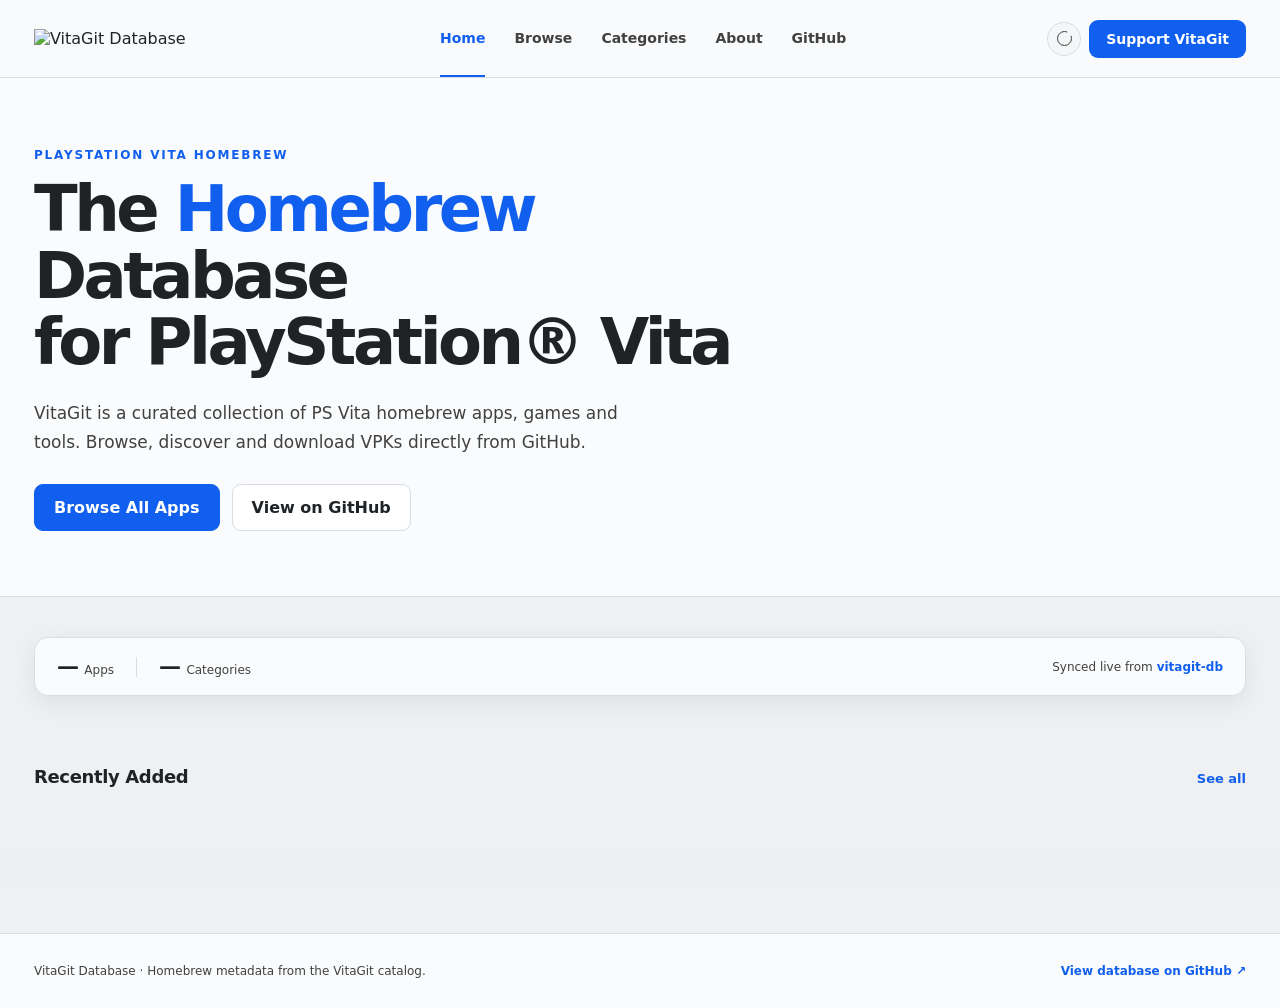
==== index.html @ 60cb148f "Add files via upload" ====
<!doctype html>
<html lang="en">
<head>
<meta charset="utf-8">
<meta name="viewport" content="width=device-width,initial-scale=1">
<meta name="description" content="VitaGit — PlayStation Vita homebrew database">
<title>VitaGit — Homebrew Database</title>
<link rel="icon" type="image/png" sizes="32x32" href="assets/img/favicon-32.png">
<link rel="icon" type="image/png" sizes="16x16" href="assets/img/favicon-16.png">
<link rel="icon" type="image/png" sizes="192x192" href="assets/img/favicon-192.png">
<link rel="apple-touch-icon" sizes="180x180" href="assets/img/apple-touch-icon.png">
<link rel="shortcut icon" href="assets/img/favicon.ico">
<link rel="stylesheet" href="assets/css/styles.css">
</head>

<body>
<header>
  <div class="wrap nav">
    <a href="#home" data-view="home" aria-label="VitaGit home">
      <img class="logo" id="siteLogo" src="https://raw.githubusercontent.com/KiddRwxSsj/vitagit-db/main/vitagitDBlogolletersnobglandscape2.png" alt="VitaGit Database">
    </a>

    <nav class="links" id="navLinksList">
      <a href="#home" data-view="home">Home</a>
      <a href="#browse" data-view="browse">Browse</a>
      <a href="#categories" data-view="categories">Categories</a>
      <a href="about.html">About</a>
      <a href="https://github.com/KiddRwxSsj/vitagit-db" target="_blank" rel="noopener">GitHub</a>
    </nav>

    <div class="header-actions">
      <button class="theme-toggle" id="themeToggle" type="button" aria-label="Switch to dark mode" title="Toggle dark mode"></button>
      <a class="support" href="https://github.com/KiddRwxSsj/vitagit-db" target="_blank" rel="noopener">Support VitaGit</a>
      <button class="nav-toggle" id="navToggle" type="button" aria-label="Open menu" aria-expanded="false"><span></span></button>
    </div>
  </div>
</header>

<div class="bottom-fade" id="bottomFade" aria-hidden="true"></div>

<main>
  <section id="homeView" class="home-view">
    <section class="hero">
      <div class="wrap">
        <div class="kicker">PLAYSTATION VITA HOMEBREW</div>
        <h1>The <span>Homebrew</span> Database<br>for PlayStation® Vita</h1>
        <p>VitaGit is a curated collection of PS Vita homebrew apps, games and tools. Browse, discover and download VPKs directly from GitHub.</p>
        <div class="buttons">
          <a class="btn primary" href="#browse" data-view="browse">Browse All Apps</a>
          <a class="btn secondary" href="https://github.com/KiddRwxSsj/vitagit-db" target="_blank" rel="noopener">View on GitHub</a>
        </div>
      </div>
    </section>

    <div class="wrap home-content">
      <div class="stats-strip">
        <div class="stat"><b id="homeCount">—</b><span>Apps</span></div>
        <div class="stat-divider" aria-hidden="true"></div>
        <div class="stat"><b id="homeCatCount">—</b><span>Categories</span></div>
        <div class="stat-note">Synced live from <a href="https://github.com/KiddRwxSsj/vitagit-db" target="_blank" rel="noopener">vitagit-db</a></div>
      </div>

      <div class="chip-row" id="homeCategories" aria-label="Browse by category"></div>

      <div class="shelf">
        <div class="shelf-head">
          <h3>Recently Added</h3>
          <button class="text-link" data-view="browse">See all</button>
        </div>
        <div class="shelf-track" id="shelfRecent"></div>
      </div>

      <div id="categoryShelves"></div>
    </div>
  </section>

  <section id="categoriesView" class="categories-view">
    <div class="wrap">
      <div class="section-head">
        <div>
          <div class="eyebrow">CATEGORIES</div>
          <h2>Explore Vita homebrew</h2>
          <p>Choose a category to browse the catalog.</p>
        </div>
      </div>
      <div id="allCategories" class="all-category-grid"></div>
    </div>
  </section>

  <section class="catalog wrap" id="catalog">
    <div class="catalog-head">
      <div class="catalog-title">
        <small>THE LIBRARY</small>
        <h2>Browse Homebrew</h2>
        <div class="catalog-count" id="count">Loading database…</div>
      </div>

      <div class="controls">
        <label class="search">
          <span class="search-icon">Search</span>
          <input id="search" type="search" placeholder="Search apps, games, tools…" autocomplete="off">
        </label>
        <select class="sort" id="sort" aria-label="Sort results">
          <option value="name">Name (A–Z)</option>
          <option value="newest">Newest</option>
          <option value="oldest">Oldest</option>
        </select>
      </div>
    </div>

    <div class="filters" id="filters">
      <button class="filter active" data-type="all">All</button>
      <button class="filter" data-type="game">Games</button>
      <button class="filter" data-type="port">Ports</button>
      <button class="filter" data-type="emulator">Emulators</button>
      <button class="filter" data-type="utility">Utilities</button>
    </div>

    <div class="grid" id="grid"></div>
  </section>
</main>

<div class="modal-backdrop" id="modalBackdrop" aria-hidden="true">
  <section class="modal" role="dialog" aria-modal="true" aria-labelledby="modalTitle">
    <button class="modal-close" id="modalClose" aria-label="Close">×</button>
    <div class="modal-content">
      <div class="modal-head">
        <div class="modal-icon" id="modalIcon"></div>
        <div class="modal-title">
          <h2 id="modalTitle"></h2>
          <div class="modal-author" id="modalAuthor"></div>
          <div class="modal-version" id="modalVersion"></div>
        </div>
      </div>
      <div class="modal-description" id="modalDescription"></div>
      <div class="modal-meta" id="modalMeta"></div>
      <div class="modal-actions">
        <a class="action github" id="modalGithub" target="_blank" rel="noopener">GitHub</a>
        <a class="action download" id="modalDownload" target="_blank" rel="noopener">Download</a>
      </div>
    </div>
  </section>
</div>

<footer>
  <div class="wrap footer-inner">
    <span>VitaGit Database · Homebrew metadata from the VitaGit catalog.</span>
    <a href="https://github.com/KiddRwxSsj/vitagit-db" target="_blank" rel="noopener">View database on GitHub ↗</a>
  </div>
</footer>

<script src="assets/js/theme.js"></script>
<script src="assets/js/main.js"></script>
</body>
</html>
---- assets/css/styles.css ----
/* ==========================================================================
   VitaGit — shared stylesheet
   Used by index.html and about.html. Keep selectors generic enough that
   pages without the catalog markup (about.html) simply don't match them.
   ========================================================================== */

:root {
  --blue: #115fee;
  --blue-hover: #0b52d4;
  --ink: #202326;
  --soft: #404140;
  --bg: #eef0f2;
  --bg-elevated: #f5f6f7;
  --card: #fafbfc;
  --card-hover: #ffffff;
  --line: #d9dde1;
  --muted: #777b80;
  --input: #f8f9fa;
  --shadow: 0 7px 24px rgba(20, 28, 38, .07);
  --shadow-hover: 0 18px 42px rgba(17, 95, 238, .13);
  --radius: 14px;
  --transition: cubic-bezier(.22, 1, .36, 1);

  /* Derived from --blue/--line so they stay correct in both themes
     without needing separate dark-mode overrides. */
  --accent-border: color-mix(in srgb, var(--blue) 40%, var(--line));
  --accent-border-soft: color-mix(in srgb, var(--blue) 22%, var(--line));
  --tag-bg: color-mix(in srgb, var(--blue) 10%, var(--card));
  --tag-border: color-mix(in srgb, var(--blue) 28%, var(--card));
  --focus-ring: color-mix(in srgb, var(--blue) 55%, transparent);
}

html[data-theme="dark"] {
  --ink: #f2f4f7;
  --soft: #aeb5be;
  --bg: #0d1014;
  --bg-elevated: #12161b;
  --card: #151a20;
  --card-hover: #191f26;
  --line: #272e36;
  --muted: #858d97;
  --input: #11151a;
  --shadow: 0 8px 25px rgba(0, 0, 0, .24);
  --shadow-hover: 0 20px 45px rgba(0, 0, 0, .42);
}

* { box-sizing: border-box; }
html { scroll-behavior: smooth; height: 100%; }
body {
  margin: 0;
  min-height: 100%;
  display: flex;
  flex-direction: column;
  background: var(--bg);
  color: var(--ink);
  font-family: Inter, ui-sans-serif, system-ui, -apple-system, BlinkMacSystemFont, "Segoe UI", sans-serif;
}
/* Push the footer to the bottom of the viewport even when a view (like
   Categories) doesn't have enough content to fill the page on its own. */
main { flex: 1 0 auto; }
footer { flex-shrink: 0; }
a, button, input, select {
  font: inherit;
}
a, button, input, select, .card, .btn, .filter, .action, .support, .modal, .search, .sort, .meta-box {
  transition: background-color .16s ease, border-color .16s ease, color .16s ease,
              box-shadow .16s ease, transform .22s var(--transition), opacity .16s ease;
}
/* Suspend transitions during a theme swap so nothing "flashes" between colors. */
html.theme-switching *, html.theme-switching *::before, html.theme-switching *::after {
  transition: none !important;
}
a { text-decoration: none; color: inherit; }

.wrap { max-width: 1380px; margin: auto; padding: 0 34px; }

/* ---------- header / nav ---------- */
header {
  height: 78px;
  background: color-mix(in srgb, var(--card) 91%, transparent);
  border-bottom: 1px solid var(--line);
  position: sticky;
  top: 0;
  z-index: 20;
  backdrop-filter: blur(16px);
}
.nav { height: 100%; display: flex; align-items: center; justify-content: space-between; gap: 35px; }
.logo { width: 205px; height: auto; display: block; }

.links {
  height: 100%;
  display: flex;
  align-items: center;
  gap: 29px;
  color: var(--soft);
  font-size: 14px;
  font-weight: 600;
}
.links a { height: 100%; display: flex; align-items: center; border-bottom: 2px solid transparent; }
.links a:hover { color: var(--blue); }
.links a.active { color: var(--blue); border-color: var(--blue); }

.support {
  background: var(--blue);
  color: #fff;
  padding: 11px 17px;
  border-radius: 9px;
  font-weight: 700;
  font-size: 14px;
}
.support:hover { background: var(--blue-hover); }

.header-actions { display: flex; align-items: center; gap: 8px; }

.theme-toggle {
  width: 34px; height: 34px;
  display: grid; place-items: center;
  padding: 0;
  border: 1px solid var(--line);
  border-radius: 50%;
  background: var(--bg-elevated);
  color: var(--soft);
  cursor: pointer;
  position: relative;
}
.theme-toggle:hover { color: var(--blue); border-color: var(--accent-border-soft); transform: translateY(-1px); }
.theme-toggle::before {
  content: "";
  width: 13px; height: 13px;
  border-radius: 50%;
  border: 1.5px solid currentColor;
  display: block;
}
.theme-toggle::after {
  content: "";
  position: absolute;
  width: 6px; height: 6px;
  border-radius: 50%;
  background: var(--bg-elevated);
  top: 7px; right: 7px;
}
html[data-theme="dark"] .theme-toggle::before { box-shadow: 0 0 0 1px currentColor inset; }

.nav-toggle {
  display: none;
  width: 38px; height: 38px;
  border: 1px solid var(--line);
  border-radius: 9px;
  background: var(--bg-elevated);
  color: var(--ink);
  cursor: pointer;
  position: relative;
}
.nav-toggle span,
.nav-toggle span::before,
.nav-toggle span::after {
  content: "";
  position: absolute;
  left: 9px; right: 9px;
  height: 2px;
  background: currentColor;
  border-radius: 2px;
}
.nav-toggle span { top: 50%; transform: translateY(-1px); }
.nav-toggle span::before { top: -7px; }
.nav-toggle span::after { top: 7px; }

/* ---------- hero ---------- */
.hero {
  background: var(--card);
  padding: 70px 0 65px;
  border-bottom: 1px solid var(--line);
}
.kicker { font-size: 12px; letter-spacing: .15em; color: var(--blue); font-weight: 800; }
h1 {
  font-size: clamp(45px, 5vw, 72px);
  line-height: 1.04;
  letter-spacing: -.055em;
  margin: 14px 0 23px;
  max-width: 780px;
}
h1 span { color: var(--blue); }
.hero p { font-size: 17px; line-height: 1.7; color: var(--soft); max-width: 600px; margin: 0 0 28px; }
.buttons { display: flex; gap: 12px; }

.btn {
  display: inline-flex;
  align-items: center;
  padding: 13px 19px;
  border-radius: 9px;
  border: 1px solid var(--line);
  font-weight: 700;
}
.btn.primary { background: var(--blue); color: #fff; border-color: var(--blue); }
.btn.primary:hover { background: var(--blue-hover); }
.btn.secondary { background: var(--card-hover); color: var(--ink); }
.btn:hover { transform: translateY(-1px); }

/* ---------- catalog head / controls ---------- */
.catalog { padding: 45px 0 110px; }
.catalog-head { display: flex; justify-content: space-between; align-items: flex-end; gap: 25px; margin-bottom: 25px; }
.catalog-title small { color: var(--blue); font-weight: 800; letter-spacing: .14em; font-size: 11px; }
.catalog-title h2 { margin: 5px 0 0; font-size: 34px; letter-spacing: -.04em; }
.catalog-count { color: var(--soft); font-size: 13px; margin-top: 5px; }

.controls { display: flex; gap: 10px; align-items: center; }
.search {
  height: 45px; width: 300px;
  background: var(--input);
  border: 1px solid var(--line);
  border-radius: 9px;
  display: flex; align-items: center;
  padding: 0 13px;
}
.search-icon { font-size: 11px; color: var(--muted); font-weight: 700; text-transform: uppercase; letter-spacing: .06em; }
.search input { width: 100%; border: 0; outline: 0; background: transparent; color: var(--ink); padding-left: 9px; }
.search input::placeholder { color: var(--muted); }
.sort {
  height: 45px;
  background: var(--input);
  color: var(--soft);
  border: 1px solid var(--line);
  border-radius: 9px;
  padding: 0 12px;
  outline: 0;
}

.filters { display: flex; gap: 8px; margin-bottom: 22px; overflow: auto; scrollbar-width: none; }
.filters::-webkit-scrollbar { display: none; }
.filter {
  white-space: nowrap;
  background: var(--input);
  color: var(--soft);
  border: 1px solid var(--line);
  padding: 8px 14px;
  border-radius: 8px;
  cursor: pointer;
  font-size: 13px;
  font-weight: 600;
}
.filter:hover { border-color: var(--accent-border-soft); color: var(--blue); }
.filter.active { background: var(--blue); color: #fff; border-color: var(--blue); }

/* ---------- cards ---------- */
.grid { display: grid; grid-template-columns: repeat(4, 1fr); gap: 14px; }
.card {
  background: var(--card);
  border: 1px solid var(--line);
  border-radius: var(--radius);
  box-shadow: var(--shadow);
  padding: 15px;
  transition: transform .38s var(--transition), box-shadow .38s var(--transition),
              border-color .28s var(--transition), background .35s var(--transition);
  min-width: 0;
  animation: cardIn .55s var(--transition) both;
  animation-delay: calc(var(--i, 0) * 18ms);
}
.card:hover { transform: translateY(-7px) scale(1.008); border-color: var(--accent-border-soft); box-shadow: var(--shadow-hover); background: var(--card-hover); }
.card:active { transform: translateY(-3px) scale(.998); }
@keyframes cardIn { from { opacity: 0; transform: translateY(12px); } to { opacity: 1; transform: translateY(0); } }

.card-top { display: flex; align-items: center; gap: 13px; min-width: 0; }
.icon {
  width: 66px; height: 66px;
  flex: none;
  border-radius: 13px;
  overflow: hidden;
  background: var(--bg-elevated);
  display: grid; place-items: center;
  color: var(--blue);
  font-weight: 900;
  font-size: 25px;
}
.icon img { width: 100%; height: 100%; object-fit: cover; }
.card-heading { min-width: 0; }
.card h3 { margin: 0 0 3px; font-size: 16px; line-height: 1.25; white-space: nowrap; overflow: hidden; text-overflow: ellipsis; }
.author { color: var(--soft); font-size: 12px; white-space: nowrap; overflow: hidden; text-overflow: ellipsis; }
.desc {
  color: var(--soft);
  font-size: 12.5px;
  line-height: 1.5;
  margin: 13px 0 14px;
  display: -webkit-box;
  -webkit-box-orient: vertical;
  -webkit-line-clamp: 3;
  line-clamp: 3;
  overflow: hidden;
  min-height: 56px;
}
.card-bottom { display: flex; align-items: center; gap: 7px; min-width: 0; }
.tag {
  color: var(--blue);
  background: var(--tag-bg);
  border: 1px solid var(--tag-border);
  border-radius: 6px;
  padding: 4px 7px;
  font-size: 10px;
  font-weight: 800;
  text-transform: capitalize;
}
.version { color: var(--soft); font-size: 11px; }
.card-actions { margin-left: auto; display: flex; gap: 6px; }
.action { white-space: nowrap; border-radius: 7px; padding: 7px 9px; font-size: 11px; font-weight: 700; border: 1px solid var(--line); }
.action.download { color: #fff; background: var(--blue); border-color: var(--blue); }
.action.download:hover { background: var(--blue-hover); }
.action.github { color: var(--soft); background: var(--bg-elevated); }
.action.github:hover { color: var(--blue); border-color: var(--accent-border-soft); }

.status { grid-column: 1 / -1; text-align: center; color: var(--soft); padding: 50px 20px; }

footer {
  border-top: 1px solid var(--line);
  background: var(--card);
  color: var(--soft);
  padding: 30px 0;
  font-size: 12px;
}
.footer-inner { display: flex; justify-content: space-between; gap: 20px; flex-wrap: wrap; }
.footer-inner a { color: var(--blue); font-weight: 600; }

/* ---------- app details modal ---------- */
.modal-backdrop {
  position: fixed; inset: 0; z-index: 100;
  display: flex; align-items: center; justify-content: center;
  padding: 24px;
  opacity: 0; visibility: hidden; pointer-events: none;
  background: rgba(12, 17, 24, .56);
  backdrop-filter: blur(9px);
  transition: opacity .38s var(--transition), visibility .38s;
}
.modal-backdrop.open { opacity: 1; visibility: visible; pointer-events: auto; }
.modal {
  width: min(720px, 100%);
  max-height: min(760px, calc(100vh - 48px));
  overflow: auto;
  background: var(--card);
  border: 1px solid var(--line);
  border-radius: 20px;
  box-shadow: 0 30px 90px rgba(0, 0, 0, .25);
  position: relative;
  transform: translateY(22px) scale(.96);
  opacity: 0;
  transition: transform .42s var(--transition), opacity .3s ease, background .35s var(--transition);
}
.modal-backdrop.open .modal { transform: translateY(0) scale(1); opacity: 1; }
.modal-close {
  position: absolute; right: 16px; top: 16px;
  width: 34px; height: 34px;
  border: 1px solid var(--line);
  border-radius: 9px;
  background: var(--bg-elevated);
  color: var(--soft);
  cursor: pointer;
  font-size: 20px;
  line-height: 1;
}
.modal-close:hover { color: var(--blue); border-color: var(--accent-border-soft); }
.modal-content { padding: 30px; }
.modal-head { display: flex; gap: 18px; padding-right: 45px; }
.modal-icon {
  width: 94px; height: 94px;
  flex: none;
  border-radius: 18px;
  overflow: hidden;
  background: var(--bg-elevated);
  display: grid; place-items: center;
  color: var(--blue);
  font-size: 34px;
  font-weight: 900;
}
.modal-icon img { width: 100%; height: 100%; object-fit: cover; }
.modal-title { min-width: 0; }
.modal-title h2 { margin: 3px 0 5px; font-size: 28px; letter-spacing: -.035em; }
.modal-author { color: var(--soft); font-size: 13px; }
.modal-version { margin-top: 9px; color: var(--blue); font-size: 12px; font-weight: 800; }
.modal-description { margin: 25px 0; color: var(--soft); font-size: 14px; line-height: 1.7; white-space: pre-line; }
.modal-meta { display: grid; grid-template-columns: repeat(2, 1fr); gap: 10px; margin-bottom: 24px; }
.meta-box { padding: 13px 14px; border: 1px solid var(--line); border-radius: 10px; background: var(--bg-elevated); }
.meta-label { display: block; color: var(--muted); font-size: 10px; text-transform: uppercase; letter-spacing: .08em; font-weight: 800; margin-bottom: 4px; }
.meta-value { color: var(--soft); font-size: 12px; word-break: break-word; }
.modal-actions { display: flex; gap: 9px; }
.modal-actions a { flex: 1; text-align: center; }

.card.clickable { cursor: pointer; }
.card.clickable:focus-visible { outline: 3px solid var(--focus-ring); outline-offset: 2px; }
.card .card-actions, .card .card-actions * { cursor: pointer; }

.bottom-fade {
  position: fixed; left: 0; right: 0; bottom: 0; height: 54px; z-index: 15;
  pointer-events: none;
  background: linear-gradient(to bottom, transparent 0%, color-mix(in srgb, var(--bg) 34%, transparent) 68%, color-mix(in srgb, var(--bg) 78%, transparent) 100%);
  opacity: 1;
  transition: opacity .22s ease;
}
.bottom-fade.hidden { opacity: 0; }

/* ---------- page views (home / browse / categories) ---------- */
#catalog, .home-view, .categories-view { display: none; }
.view-active { display: block !important; animation: viewEnter .34s cubic-bezier(.22, 1, .36, 1) both; }
@keyframes viewEnter { from { opacity: 0; transform: translateY(8px); } to { opacity: 1; transform: translateY(0); } }

.home-content { padding-bottom: 80px; }
.eyebrow { color: var(--blue); font-size: 11px; letter-spacing: .14em; font-weight: 800; }

.text-link { border: 0; background: none; color: var(--blue); font-weight: 750; font-size: 13px; cursor: pointer; padding: 7px 0; }
.text-link:hover { transform: translateX(3px); }

/* Quick-glance strip: replaces the old oversized "discover" banner with a
   single compact line of real numbers, so the page doesn't repeat the
   hero's pitch a second time right below it. */
.stats-strip {
  display: flex;
  align-items: center;
  flex-wrap: wrap;
  gap: 22px;
  margin: 40px 0 28px;
  padding: 16px 22px;
  border: 1px solid var(--line);
  border-radius: 14px;
  background: var(--card);
  box-shadow: var(--shadow);
}
.stat { display: flex; align-items: baseline; gap: 6px; }
.stat b { font-size: 22px; letter-spacing: -.03em; color: var(--ink); }
.stat span { font-size: 12px; color: var(--soft); }
.stat-divider { width: 1px; height: 20px; background: var(--line); }
.stat-note { margin-left: auto; font-size: 12px; color: var(--soft); }
.stat-note a { color: var(--blue); font-weight: 600; }

/* Category chips: a compact, scannable row instead of four large tiles. */
.chip-row { display: flex; flex-wrap: wrap; gap: 8px; margin-bottom: 40px; }
.chip {
  display: inline-flex;
  align-items: center;
  gap: 7px;
  background: var(--input);
  color: var(--soft);
  border: 1px solid var(--line);
  padding: 8px 14px;
  border-radius: 20px;
  font-size: 13px;
  font-weight: 600;
  cursor: pointer;
}
.chip:hover { border-color: var(--accent-border-soft); color: var(--blue); }
.chip-count {
  background: var(--bg-elevated);
  color: var(--muted);
  border-radius: 10px;
  padding: 1px 7px;
  font-size: 11px;
  font-weight: 700;
}
.chip:hover .chip-count { color: var(--blue); }

/* Storefront shelves: horizontally scrolling rows of compact cards so the
   home page can surface far more apps than a static grid without growing
   the page length. */
.shelf { margin-bottom: 38px; }
.shelf-head { display: flex; align-items: baseline; justify-content: space-between; margin-bottom: 14px; gap: 16px; }
.shelf-head h3 { margin: 0; font-size: 18px; letter-spacing: -.02em; }
.shelf-track {
  display: flex;
  gap: 12px;
  overflow-x: auto;
  padding-bottom: 8px;
  scroll-snap-type: x proximity;
}
.shelf-track::-webkit-scrollbar { height: 6px; }
.shelf-track::-webkit-scrollbar-thumb { background: var(--line); border-radius: 3px; }
.shelf-track .card { flex: 0 0 200px; scroll-snap-align: start; }

/* Compact card variant used on shelves — smaller icon, no description or
   action buttons, since the point is quick scanning; a click opens the
   same modal as the full catalog card. */
.card-compact { padding: 13px; }
.card-compact .icon { width: 46px; height: 46px; border-radius: 10px; font-size: 17px; }
.card-compact h3 { font-size: 14px; }
.card-compact .author { font-size: 11px; }
.card-compact .card-bottom { margin-top: 10px; }

.all-category-grid { display: grid; grid-template-columns: repeat(3, 1fr); gap: 12px; margin: 40px 0 100px; }
.all-category {
  text-align: left;
  border: 1px solid var(--line);
  border-radius: 13px;
  background: var(--card);
  color: var(--ink);
  box-shadow: var(--shadow);
  cursor: pointer;
  padding: 22px;
  min-height: 105px;
}
.all-category:hover { transform: translateY(-4px); border-color: var(--accent-border-soft); box-shadow: var(--shadow-hover); }
.all-category strong { display: block; font-size: 14px; }
.all-category span { display: block; color: var(--soft); font-size: 11px; margin-top: 5px; }
.categories-view .section-head { padding-top: 55px; }

/* ---------- about page ---------- */
.about-hero { padding: 75px 0 20px; }
.about-lead { max-width: 760px; color: var(--soft); font-size: 17px; line-height: 1.75; }
.panel {
  margin-top: 22px;
  background: var(--card);
  border: 1px solid var(--line);
  border-radius: 18px;
  padding: 30px;
  box-shadow: var(--shadow);
}
.panel h2 { font-size: 21px; margin: 0 0 13px; }
.panel p, .panel li { color: var(--soft); line-height: 1.7; font-size: 14px; }
.panel li { margin: 8px 0; }
.panel .note { border-left: 3px solid var(--blue); padding-left: 17px; }
.panel a { color: var(--blue); font-weight: 700; }
main.about-main { padding-bottom: 90px; }

/* ==========================================================================
   Responsive
   ========================================================================== */
@media (max-width: 1100px) {
  .grid { grid-template-columns: repeat(3, 1fr); }
  .links { gap: 18px; }
}
@media (max-width: 900px) {
  .shelf-track .card { flex-basis: 180px; }
}
@media (max-width: 800px) {
  .wrap { padding: 0 18px; }
  header { height: 68px; }
  .logo { width: 165px; }
  .nav-toggle { display: block; }
  .links {
    display: none;
    position: absolute;
    top: 68px; left: 0; right: 0;
    flex-direction: column;
    align-items: stretch;
    gap: 0;
    height: auto;
    background: var(--card);
    border-bottom: 1px solid var(--line);
    box-shadow: var(--shadow);
    padding: 6px 18px 12px;
  }
  .links.open { display: flex; }
  .links a { height: auto; padding: 12px 0; border-bottom: 1px solid var(--line); }
  .links a:last-child { border-bottom: 0; }
  .header-actions { gap: 8px; }
  .support { font-size: 12px; padding: 9px 12px; }
  .hero { padding: 50px 0 55px; }
  .catalog-head { align-items: flex-start; flex-direction: column; }
  .controls { width: 100%; }
  .search { flex: 1; width: auto; }
  .grid { grid-template-columns: repeat(2, 1fr); }
}
@media (max-width: 620px) {
  .all-category-grid { grid-template-columns: 1fr 1fr; }
  .stat-note { margin-left: 0; width: 100%; }
  .shelf-track .card { flex-basis: 160px; }
}
@media (max-width: 520px) {
  .modal-content { padding: 22px; }
  .modal-head { gap: 13px; }
  .modal-icon { width: 72px; height: 72px; border-radius: 14px; }
  .modal-title h2 { font-size: 23px; }
  .modal-meta { grid-template-columns: 1fr; }
  .modal-actions { flex-direction: column; }
  .hero h1 { font-size: 42px; }
  .hero p { font-size: 15px; }
  .buttons { flex-wrap: wrap; }
  .btn { width: 100%; justify-content: center; }
  .controls { flex-direction: column; }
  .search, .sort { width: 100%; }
  .grid { grid-template-columns: 1fr; }
  .footer-inner { flex-direction: column; }
}
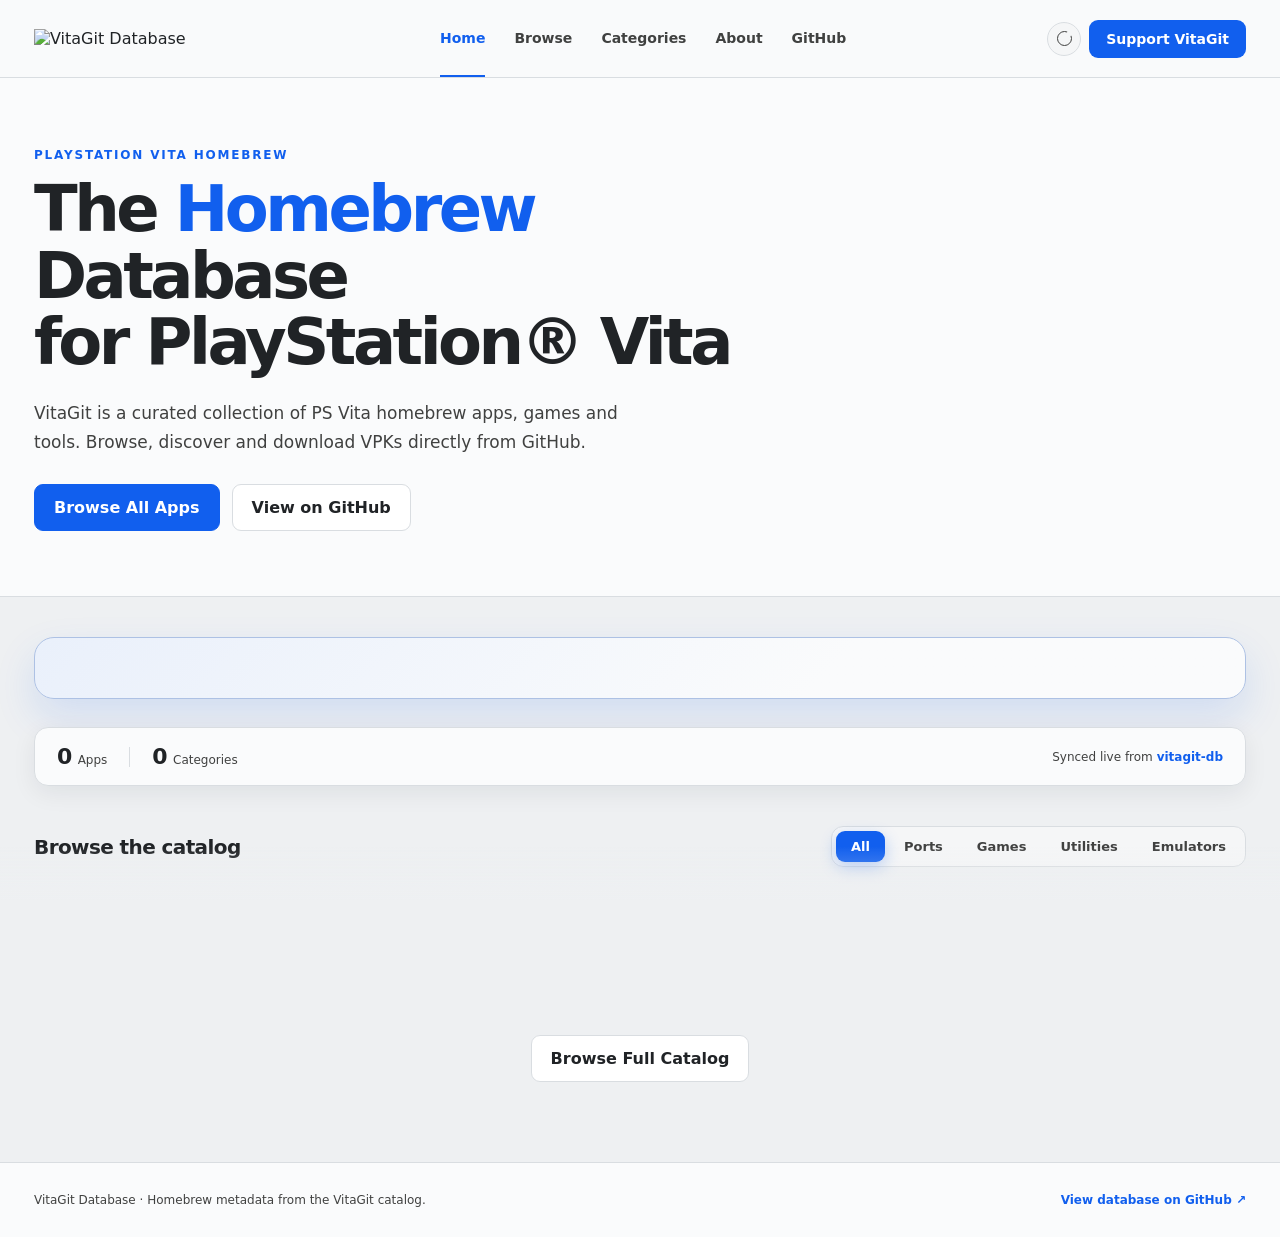
==== commit 47003c17: "Add spotlight banner and tabbed catalog to homepage" ====
--- a/index.html
+++ b/index.html
@@ -3,8 +3,8 @@
 <head>
 <meta charset="utf-8">
 <meta name="viewport" content="width=device-width,initial-scale=1">
-<meta name="description" content="VitaGit — PlayStation Vita homebrew database">
-<title>VitaGit — Homebrew Database</title>
+<meta name="description" content="VitaGit: PlayStation Vita homebrew database">
+<title>VitaGit: Homebrew Database</title>
 <link rel="icon" type="image/png" sizes="32x32" href="assets/img/favicon-32.png">
 <link rel="icon" type="image/png" sizes="16x16" href="assets/img/favicon-16.png">
 <link rel="icon" type="image/png" sizes="192x192" href="assets/img/favicon-192.png">
@@ -53,24 +53,31 @@
     </section>
 
     <div class="wrap home-content">
+      <section class="spotlight" id="spotlight" aria-label="Latest release"></section>
+
       <div class="stats-strip">
-        <div class="stat"><b id="homeCount">—</b><span>Apps</span></div>
+        <div class="stat"><b id="homeCount">0</b><span>Apps</span></div>
         <div class="stat-divider" aria-hidden="true"></div>
-        <div class="stat"><b id="homeCatCount">—</b><span>Categories</span></div>
+        <div class="stat"><b id="homeCatCount">0</b><span>Categories</span></div>
         <div class="stat-note">Synced live from <a href="https://github.com/KiddRwxSsj/vitagit-db" target="_blank" rel="noopener">vitagit-db</a></div>
       </div>
 
-      <div class="chip-row" id="homeCategories" aria-label="Browse by category"></div>
-
-      <div class="shelf">
-        <div class="shelf-head">
-          <h3>Recently Added</h3>
-          <button class="text-link" data-view="browse">See all</button>
+      <section class="home-catalog">
+        <div class="home-catalog-head">
+          <h3>Browse the catalog</h3>
+          <div class="tab-bar" id="homeTabs" role="tablist" aria-label="Filter by category">
+            <button class="tab active" type="button" role="tab" aria-selected="true" data-type="all">All</button>
+            <button class="tab" type="button" role="tab" aria-selected="false" data-type="port">Ports</button>
+            <button class="tab" type="button" role="tab" aria-selected="false" data-type="game">Games</button>
+            <button class="tab" type="button" role="tab" aria-selected="false" data-type="utility">Utilities</button>
+            <button class="tab" type="button" role="tab" aria-selected="false" data-type="emulator">Emulators</button>
+          </div>
         </div>
-        <div class="shelf-track" id="shelfRecent"></div>
-      </div>
-
-      <div id="categoryShelves"></div>
+        <div class="home-grid" id="homeGrid"></div>
+        <div class="home-catalog-footer">
+          <button class="btn secondary" type="button" data-view="browse">Browse Full Catalog</button>
+        </div>
+      </section>
     </div>
   </section>
 
@@ -101,7 +108,7 @@
           <input id="search" type="search" placeholder="Search apps, games, tools…" autocomplete="off">
         </label>
         <select class="sort" id="sort" aria-label="Sort results">
-          <option value="name">Name (A–Z)</option>
+          <option value="name">Name (A-Z)</option>
           <option value="newest">Newest</option>
           <option value="oldest">Oldest</option>
         </select>
--- a/assets/css/styles.css
+++ b/assets/css/styles.css
@@ -1,9 +1,3 @@
-/* ==========================================================================
-   VitaGit — shared stylesheet
-   Used by index.html and about.html. Keep selectors generic enough that
-   pages without the catalog markup (about.html) simply don't match them.
-   ========================================================================== */
-
 :root {
   --blue: #115fee;
   --blue-hover: #0b52d4;
@@ -21,9 +15,7 @@
   --radius: 14px;
   --transition: cubic-bezier(.22, 1, .36, 1);
 
-  /* Derived from --blue/--line so they stay correct in both themes
-     without needing separate dark-mode overrides. */
-  --accent-border: color-mix(in srgb, var(--blue) 40%, var(--line));
+    --accent-border: color-mix(in srgb, var(--blue) 40%, var(--line));
   --accent-border-soft: color-mix(in srgb, var(--blue) 22%, var(--line));
   --tag-bg: color-mix(in srgb, var(--blue) 10%, var(--card));
   --tag-border: color-mix(in srgb, var(--blue) 28%, var(--card));
@@ -55,8 +47,6 @@
   color: var(--ink);
   font-family: Inter, ui-sans-serif, system-ui, -apple-system, BlinkMacSystemFont, "Segoe UI", sans-serif;
 }
-/* Push the footer to the bottom of the viewport even when a view (like
-   Categories) doesn't have enough content to fill the page on its own. */
 main { flex: 1 0 auto; }
 footer { flex-shrink: 0; }
 a, button, input, select {
@@ -66,7 +56,6 @@
   transition: background-color .16s ease, border-color .16s ease, color .16s ease,
               box-shadow .16s ease, transform .22s var(--transition), opacity .16s ease;
 }
-/* Suspend transitions during a theme swap so nothing "flashes" between colors. */
 html.theme-switching *, html.theme-switching *::before, html.theme-switching *::after {
   transition: none !important;
 }
@@ -74,7 +63,6 @@
 
 .wrap { max-width: 1380px; margin: auto; padding: 0 34px; }
 
-/* ---------- header / nav ---------- */
 header {
   height: 78px;
   background: color-mix(in srgb, var(--card) 91%, transparent);
@@ -165,7 +153,6 @@
 .nav-toggle span::before { top: -7px; }
 .nav-toggle span::after { top: 7px; }
 
-/* ---------- hero ---------- */
 .hero {
   background: var(--card);
   padding: 70px 0 65px;
@@ -196,7 +183,6 @@
 .btn.secondary { background: var(--card-hover); color: var(--ink); }
 .btn:hover { transform: translateY(-1px); }
 
-/* ---------- catalog head / controls ---------- */
 .catalog { padding: 45px 0 110px; }
 .catalog-head { display: flex; justify-content: space-between; align-items: flex-end; gap: 25px; margin-bottom: 25px; }
 .catalog-title small { color: var(--blue); font-weight: 800; letter-spacing: .14em; font-size: 11px; }
@@ -241,7 +227,6 @@
 .filter:hover { border-color: var(--accent-border-soft); color: var(--blue); }
 .filter.active { background: var(--blue); color: #fff; border-color: var(--blue); }
 
-/* ---------- cards ---------- */
 .grid { display: grid; grid-template-columns: repeat(4, 1fr); gap: 14px; }
 .card {
   background: var(--card);
@@ -255,8 +240,8 @@
   animation: cardIn .55s var(--transition) both;
   animation-delay: calc(var(--i, 0) * 18ms);
 }
-.card:hover { transform: translateY(-7px) scale(1.008); border-color: var(--accent-border-soft); box-shadow: var(--shadow-hover); background: var(--card-hover); }
-.card:active { transform: translateY(-3px) scale(.998); }
+.card:hover { transform: translateY(-6px); border-color: var(--accent-border-soft); box-shadow: var(--shadow-hover); background: var(--card-hover); }
+.card:active { transform: translateY(-2px); }
 @keyframes cardIn { from { opacity: 0; transform: translateY(12px); } to { opacity: 1; transform: translateY(0); } }
 
 .card-top { display: flex; align-items: center; gap: 13px; min-width: 0; }
@@ -293,10 +278,11 @@
   background: var(--tag-bg);
   border: 1px solid var(--tag-border);
   border-radius: 6px;
-  padding: 4px 7px;
+  padding: 4px 8px;
   font-size: 10px;
   font-weight: 800;
-  text-transform: capitalize;
+  letter-spacing: .05em;
+  text-transform: uppercase;
 }
 .version { color: var(--soft); font-size: 11px; }
 .card-actions { margin-left: auto; display: flex; gap: 6px; }
@@ -318,7 +304,6 @@
 .footer-inner { display: flex; justify-content: space-between; gap: 20px; flex-wrap: wrap; }
 .footer-inner a { color: var(--blue); font-weight: 600; }
 
-/* ---------- app details modal ---------- */
 .modal-backdrop {
   position: fixed; inset: 0; z-index: 100;
   display: flex; align-items: center; justify-content: center;
@@ -394,7 +379,6 @@
 }
 .bottom-fade.hidden { opacity: 0; }
 
-/* ---------- page views (home / browse / categories) ---------- */
 #catalog, .home-view, .categories-view { display: none; }
 .view-active { display: block !important; animation: viewEnter .34s cubic-bezier(.22, 1, .36, 1) both; }
 @keyframes viewEnter { from { opacity: 0; transform: translateY(8px); } to { opacity: 1; transform: translateY(0); } }
@@ -405,15 +389,55 @@
 .text-link { border: 0; background: none; color: var(--blue); font-weight: 750; font-size: 13px; cursor: pointer; padding: 7px 0; }
 .text-link:hover { transform: translateX(3px); }
 
-/* Quick-glance strip: replaces the old oversized "discover" banner with a
-   single compact line of real numbers, so the page doesn't repeat the
-   hero's pitch a second time right below it. */
+.spotlight {
+  display: flex;
+  gap: 26px;
+  align-items: center;
+  margin: 40px 0 28px;
+  padding: 30px;
+  border: 1px solid var(--accent-border-soft);
+  border-radius: 20px;
+  background: linear-gradient(135deg, color-mix(in srgb, var(--blue) 7%, var(--card)), var(--card) 65%);
+  box-shadow: var(--shadow-hover);
+}
+.spotlight-icon {
+  width: 108px; height: 108px;
+  flex: none;
+  border-radius: 20px;
+  overflow: hidden;
+  background: var(--bg-elevated);
+  display: grid; place-items: center;
+  color: var(--blue);
+  font-weight: 900;
+  font-size: 38px;
+  box-shadow: 0 10px 26px rgba(17, 95, 238, .18);
+}
+.spotlight-icon img { width: 100%; height: 100%; object-fit: cover; }
+.spotlight-body { min-width: 0; }
+.spotlight-label { display: block; color: var(--blue); font-size: 11px; font-weight: 800; letter-spacing: .14em; text-transform: uppercase; margin-bottom: 8px; }
+.spotlight-title { margin: 0 0 8px; font-size: 26px; letter-spacing: -.03em; }
+.spotlight-desc {
+  color: var(--soft);
+  font-size: 14px;
+  line-height: 1.65;
+  margin: 0 0 16px;
+  max-width: 640px;
+  display: -webkit-box;
+  -webkit-box-orient: vertical;
+  -webkit-line-clamp: 2;
+  line-clamp: 2;
+  overflow: hidden;
+}
+.spotlight-meta { display: flex; align-items: center; flex-wrap: wrap; gap: 12px; margin-bottom: 20px; }
+.spotlight-author, .spotlight-date { color: var(--soft); font-size: 12.5px; font-weight: 600; }
+.spotlight-actions { display: flex; gap: 10px; }
+
 .stats-strip {
   display: flex;
   align-items: center;
   flex-wrap: wrap;
   gap: 22px;
-  margin: 40px 0 28px;
+  margin: 0 0 40px;
   padding: 16px 22px;
   border: 1px solid var(--line);
   border-radius: 14px;
@@ -427,57 +451,48 @@
 .stat-note { margin-left: auto; font-size: 12px; color: var(--soft); }
 .stat-note a { color: var(--blue); font-weight: 600; }
 
-/* Category chips: a compact, scannable row instead of four large tiles. */
-.chip-row { display: flex; flex-wrap: wrap; gap: 8px; margin-bottom: 40px; }
-.chip {
+.home-catalog-head { display: flex; align-items: center; justify-content: space-between; flex-wrap: wrap; gap: 16px; margin-bottom: 20px; }
+.home-catalog-head h3 { margin: 0; font-size: 20px; letter-spacing: -.03em; }
+
+.tab-bar {
   display: inline-flex;
-  align-items: center;
-  gap: 7px;
-  background: var(--input);
-  color: var(--soft);
-  border: 1px solid var(--line);
-  padding: 8px 14px;
-  border-radius: 20px;
+  gap: 4px;
+  padding: 4px;
+  border: 1px solid var(--line);
+  border-radius: 12px;
+  background: var(--bg-elevated);
+}
+.tab {
+  border: 0;
+  background: transparent;
+  color: var(--soft);
+  padding: 8px 15px;
+  border-radius: 9px;
   font-size: 13px;
-  font-weight: 600;
+  font-weight: 700;
   cursor: pointer;
 }
-.chip:hover { border-color: var(--accent-border-soft); color: var(--blue); }
-.chip-count {
-  background: var(--bg-elevated);
-  color: var(--muted);
-  border-radius: 10px;
-  padding: 1px 7px;
-  font-size: 11px;
-  font-weight: 700;
-}
-.chip:hover .chip-count { color: var(--blue); }
-
-/* Storefront shelves: horizontally scrolling rows of compact cards so the
-   home page can surface far more apps than a static grid without growing
-   the page length. */
-.shelf { margin-bottom: 38px; }
-.shelf-head { display: flex; align-items: baseline; justify-content: space-between; margin-bottom: 14px; gap: 16px; }
-.shelf-head h3 { margin: 0; font-size: 18px; letter-spacing: -.02em; }
-.shelf-track {
-  display: flex;
-  gap: 12px;
-  overflow-x: auto;
-  padding-bottom: 8px;
-  scroll-snap-type: x proximity;
-}
-.shelf-track::-webkit-scrollbar { height: 6px; }
-.shelf-track::-webkit-scrollbar-thumb { background: var(--line); border-radius: 3px; }
-.shelf-track .card { flex: 0 0 200px; scroll-snap-align: start; }
-
-/* Compact card variant used on shelves — smaller icon, no description or
-   action buttons, since the point is quick scanning; a click opens the
-   same modal as the full catalog card. */
-.card-compact { padding: 13px; }
-.card-compact .icon { width: 46px; height: 46px; border-radius: 10px; font-size: 17px; }
+.tab:hover { color: var(--blue); }
+.tab.active { background: var(--blue); color: #fff; box-shadow: 0 6px 16px rgba(17, 95, 238, .28); }
+
+.home-grid {
+  display: grid;
+  grid-template-columns: repeat(auto-fill, minmax(200px, 1fr));
+  gap: 14px;
+  min-height: 120px;
+  opacity: 1;
+  transform: translateY(0);
+  transition: opacity .18s ease, transform .18s ease;
+}
+.home-grid.is-switching { opacity: 0; transform: translateY(6px); }
+
+.home-catalog-footer { display: flex; justify-content: center; margin-top: 28px; }
+
+.card-compact { padding: 15px; }
+.card-compact .icon { width: 60px; height: 60px; border-radius: 12px; font-size: 22px; }
 .card-compact h3 { font-size: 14px; }
 .card-compact .author { font-size: 11px; }
-.card-compact .card-bottom { margin-top: 10px; }
+.card-compact .card-bottom { margin-top: 11px; }
 
 .all-category-grid { display: grid; grid-template-columns: repeat(3, 1fr); gap: 12px; margin: 40px 0 100px; }
 .all-category {
@@ -496,7 +511,6 @@
 .all-category span { display: block; color: var(--soft); font-size: 11px; margin-top: 5px; }
 .categories-view .section-head { padding-top: 55px; }
 
-/* ---------- about page ---------- */
 .about-hero { padding: 75px 0 20px; }
 .about-lead { max-width: 760px; color: var(--soft); font-size: 17px; line-height: 1.75; }
 .panel {
@@ -514,15 +528,9 @@
 .panel a { color: var(--blue); font-weight: 700; }
 main.about-main { padding-bottom: 90px; }
 
-/* ==========================================================================
-   Responsive
-   ========================================================================== */
 @media (max-width: 1100px) {
   .grid { grid-template-columns: repeat(3, 1fr); }
   .links { gap: 18px; }
-}
-@media (max-width: 900px) {
-  .shelf-track .card { flex-basis: 180px; }
 }
 @media (max-width: 800px) {
   .wrap { padding: 0 18px; }
@@ -552,11 +560,15 @@
   .controls { width: 100%; }
   .search { flex: 1; width: auto; }
   .grid { grid-template-columns: repeat(2, 1fr); }
+  .spotlight { flex-direction: column; align-items: flex-start; padding: 24px; }
+  .spotlight-icon { width: 84px; height: 84px; font-size: 30px; }
+  .tab-bar { display: flex; flex-wrap: wrap; width: 100%; }
+  .tab { flex: 1 1 auto; text-align: center; }
 }
 @media (max-width: 620px) {
   .all-category-grid { grid-template-columns: 1fr 1fr; }
   .stat-note { margin-left: 0; width: 100%; }
-  .shelf-track .card { flex-basis: 160px; }
+  .home-grid { grid-template-columns: repeat(auto-fill, minmax(150px, 1fr)); }
 }
 @media (max-width: 520px) {
   .modal-content { padding: 22px; }
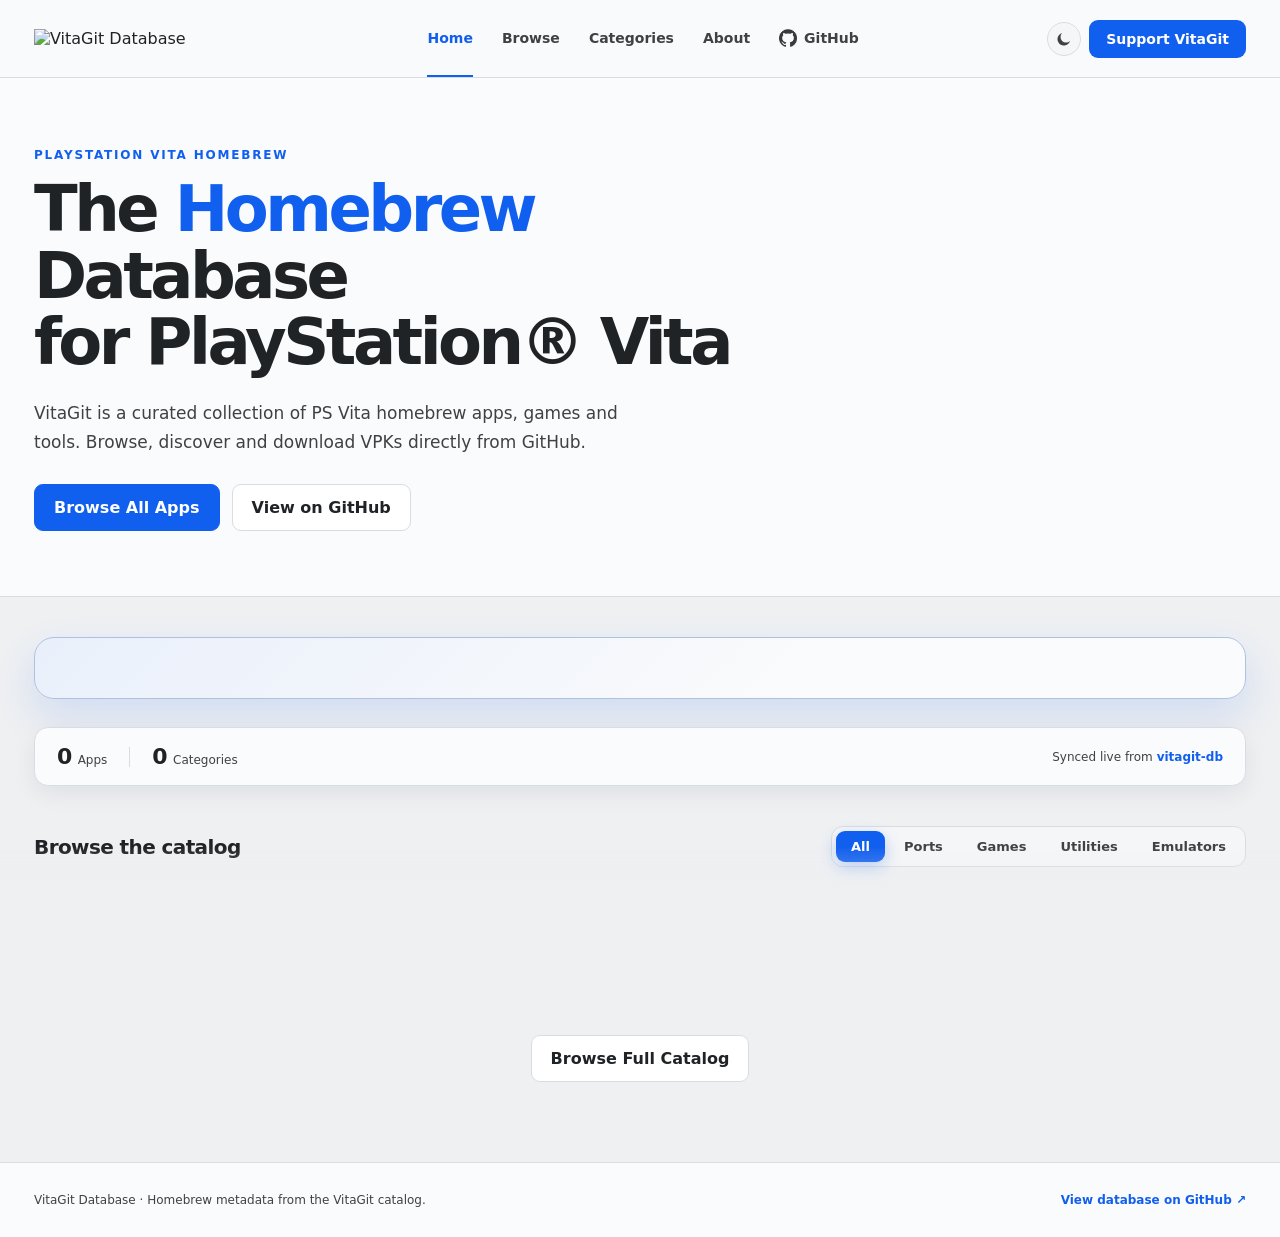
==== commit b25c07d3: "Add theme toggle icons and update GitHub navigation asset" ====
--- a/index.html
+++ b/index.html
@@ -25,11 +25,31 @@
       <a href="#browse" data-view="browse">Browse</a>
       <a href="#categories" data-view="categories">Categories</a>
       <a href="about.html">About</a>
-      <a href="https://github.com/KiddRwxSsj/vitagit-db" target="_blank" rel="noopener">GitHub</a>
+      <a href="https://github.com/KiddRwxSsj/vitagit-db" target="_blank" rel="noopener">
+        <img class="github-icon" id="githubIcon" src="assets/img/github-light.png" alt="" width="18" height="18">
+        GitHub
+      </a>
     </nav>
 
     <div class="header-actions">
-      <button class="theme-toggle" id="themeToggle" type="button" aria-label="Switch to dark mode" title="Toggle dark mode"></button>
+      <button class="theme-toggle" id="themeToggle" type="button" aria-label="Switch to dark mode" title="Toggle dark mode">
+        <svg class="icon-sun" viewBox="0 0 24 24" fill="none" xmlns="http://www.w3.org/2000/svg" aria-hidden="true">
+          <circle cx="12" cy="12" r="4.5" fill="currentColor"></circle>
+          <g stroke="currentColor" stroke-width="2" stroke-linecap="round">
+            <line x1="12" y1="1.5" x2="12" y2="4.5"></line>
+            <line x1="12" y1="19.5" x2="12" y2="22.5"></line>
+            <line x1="1.5" y1="12" x2="4.5" y2="12"></line>
+            <line x1="19.5" y1="12" x2="22.5" y2="12"></line>
+            <line x1="4.4" y1="4.4" x2="6.5" y2="6.5"></line>
+            <line x1="17.5" y1="17.5" x2="19.6" y2="19.6"></line>
+            <line x1="4.4" y1="19.6" x2="6.5" y2="17.5"></line>
+            <line x1="17.5" y1="6.5" x2="19.6" y2="4.4"></line>
+          </g>
+        </svg>
+        <svg class="icon-moon" viewBox="0 0 24 24" fill="none" xmlns="http://www.w3.org/2000/svg" aria-hidden="true">
+          <path d="M20 14.5A8.5 8.5 0 1 1 9.5 4a7 7 0 0 0 10.5 10.5Z" fill="currentColor"></path>
+        </svg>
+      </button>
       <a class="support" href="https://github.com/KiddRwxSsj/vitagit-db" target="_blank" rel="noopener">Support VitaGit</a>
       <button class="nav-toggle" id="navToggle" type="button" aria-label="Open menu" aria-expanded="false"><span></span></button>
     </div>
--- a/assets/css/styles.css
+++ b/assets/css/styles.css
@@ -84,9 +84,11 @@
   font-size: 14px;
   font-weight: 600;
 }
-.links a { height: 100%; display: flex; align-items: center; border-bottom: 2px solid transparent; }
+.links a { height: 100%; display: flex; align-items: center; gap: 7px; border-bottom: 2px solid transparent; }
 .links a:hover { color: var(--blue); }
 .links a.active { color: var(--blue); border-color: var(--blue); }
+
+.github-icon { width: 18px; height: 18px; display: block; }
 
 .support {
   background: var(--blue);
@@ -112,22 +114,11 @@
   position: relative;
 }
 .theme-toggle:hover { color: var(--blue); border-color: var(--accent-border-soft); transform: translateY(-1px); }
-.theme-toggle::before {
-  content: "";
-  width: 13px; height: 13px;
-  border-radius: 50%;
-  border: 1.5px solid currentColor;
-  display: block;
-}
-.theme-toggle::after {
-  content: "";
-  position: absolute;
-  width: 6px; height: 6px;
-  border-radius: 50%;
-  background: var(--bg-elevated);
-  top: 7px; right: 7px;
-}
-html[data-theme="dark"] .theme-toggle::before { box-shadow: 0 0 0 1px currentColor inset; }
+.theme-toggle svg { width: 18px; height: 18px; }
+.theme-toggle .icon-sun { display: none; }
+.theme-toggle .icon-moon { display: block; }
+html[data-theme="dark"] .theme-toggle .icon-sun { display: block; }
+html[data-theme="dark"] .theme-toggle .icon-moon { display: none; }
 
 .nav-toggle {
   display: none;
